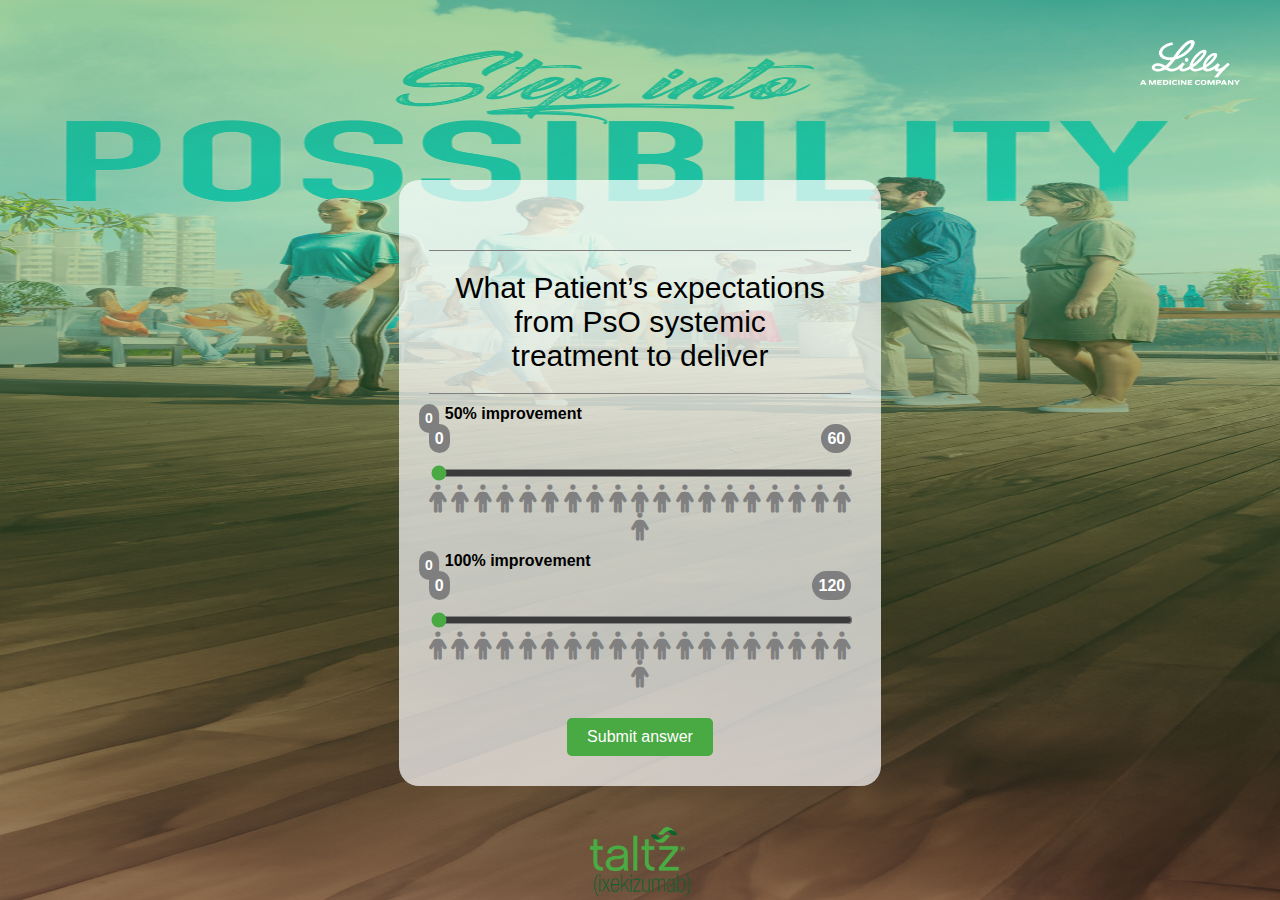
==== index.html @ 2348d9e9 "Initial commit" ====
<!DOCTYPE html>
<html lang="en">
  <head>
    <meta charset="UTF-8" />
    <meta name="viewport" content="width=device-width, initial-scale=1.0" />
    <title>Taltz</title>
    <link rel="stylesheet" href="./bar_css/bar.css" />
    <link rel="stylesheet" href="./bar_css/all.min.css" />
    <style></style>
  </head>
  <body>
    <!-- <div class="container"> -->
      <!-- <div class="top-bar"></div> -->
      <div class="logo1">
        <img src="./images/white_lilly.png" alt="Lilly" class="top_logo" />
      </div>
      <div class="container_que">
        <div class="question" id="question"></div>
        <div class="slider-container">
          <div class="progress-icons">
            <div id="startLabel">Start</div>
            <div class="slider-value" id="sliderValue1"></div>
            <div id="endLabel">End</div>
          </div>
          <div id="title1" class="slider-title"></div>
  
          <div id="label1" class="slider-label"></div>
          <input type="range" class="slider" id="range1" />
        
          <i class="fa-solid fa-person icon-person"></i>
              <i class="fa-solid fa-person icon-person"></i>
              <i class="fa-solid fa-person icon-person"></i>
              <i class="fa-solid fa-person icon-person"></i>
              <i class="fa-solid fa-person icon-person"></i>
              <i class="fa-solid fa-person icon-person"></i>
              <i class="fa-solid fa-person icon-person"></i>
              <i class="fa-solid fa-person icon-person"></i>
              <i class="fa-solid fa-person icon-person"></i>
              <i class="fa-solid fa-person icon-person"></i>
              <i class="fa-solid fa-person icon-person"></i>
              <i class="fa-solid fa-person icon-person"></i>
              <i class="fa-solid fa-person icon-person"></i>
              <i class="fa-solid fa-person icon-person"></i>
              <i class="fa-solid fa-person icon-person"></i>
              <i class="fa-solid fa-person icon-person"></i>
              <i class="fa-solid fa-person icon-person"></i>
              <i class="fa-solid fa-person icon-person"></i>
              <i class="fa-solid fa-person icon-person"></i>
              <i class="fa-solid fa-person icon-person"></i>
        </div>
       
  
        <div
  
          class="slider-container"
          id="secondSliderContainer"
          style="display: none"
        >
          <div class="progress-icons">
            <div id="startLabel2">Start</div>
            <div class="slider-value" id="sliderValue2"></div>
            <div id="endLabel2">End</div>
          </div>
          <div id="title2" class="slider-title"></div>
  
          <div id="label2" class="slider-label"></div>
  
          <input type="range" class="slider" id="range2" />
  
          <i class="fa-solid fa-person icon-person2"></i>
          <i class="fa-solid fa-person icon-person2"></i>
          <i class="fa-solid fa-person icon-person2"></i>
          <i class="fa-solid fa-person icon-person2"></i>
          <i class="fa-solid fa-person icon-person2"></i>
          <i class="fa-solid fa-person icon-person2"></i>
          <i class="fa-solid fa-person icon-person2"></i>
          <i class="fa-solid fa-person icon-person2"></i>
          <i class="fa-solid fa-person icon-person2"></i>
          <i class="fa-solid fa-person icon-person2"></i>
          <i class="fa-solid fa-person icon-person2"></i>
          <i class="fa-solid fa-person icon-person2"></i>
          <i class="fa-solid fa-person icon-person2"></i>
          <i class="fa-solid fa-person icon-person2"></i>
          <i class="fa-solid fa-person icon-person2"></i>
          <i class="fa-solid fa-person icon-person2"></i>
          <i class="fa-solid fa-person icon-person2"></i>
          <i class="fa-solid fa-person icon-person2"></i>
          <i class="fa-solid fa-person icon-person2"></i>
          <i class="fa-solid fa-person icon-person2"></i>
        </div>
        <button class="submit-btn" id="submit">Submit answer</button>
  
      </div>

    
      <div class="bottom_logo">
        <img src="./images/taltz.png" alt="Lilly" class="bottom_logo" />
      </div>
    <!-- </div> -->

    <div class="modal" id="modal">
      <img id="modal-img2" src="" alt="Extra Image" style="display: none" />
      <!-- Chart Image -->

      <img id="modal-img" src="" alt="Feedback" />
      <p id="modal-text"></p>
      <button id="modal-btn" onclick="closeModal()">Continue</button>
    </div>

    <script src="./js/index.js"></script>
  </body>
</html>
---- bar_css/bar.css ----
/* General Styles */
body {
    margin: 0;
    padding: 0;
    font-family: Arial, sans-serif;
    text-align: center;
    height: 100vh;
    /* overflow: hidden;  */
    display: flex;
    align-items: center;
    flex-direction: column;
    justify-content: space-between;
    /* background: linear-gradient(180deg, rgba(75, 171, 67, 0.6) 0%, rgba(73, 169, 66, 0) 100%); */

    background: linear-gradient(180deg, rgba(75, 171, 67, 0.5) 0%, rgba(73, 169, 66, 0) 100%), url('../images/background_img.png') no-repeat center center/100% 100%;

}

.container_que{
    padding: 30px;
    width: 33%;
    height: auto;
    background-color: rgba(255, 255, 255, 0.7);
    border-radius: 20px;
    /* margin-top: 80px; */
    position: relative;
   top: 20%;
}
@media screen and (orientation: portrait) {
    .container_que {
        top: 35%;
        width: 55%;
    }
}
/* Top Logo (Now inside .container) */
.logo1 {
    position: absolute;
    top: 40px;
    right: 40px;
}

.top_logo {
    width: 100px;
}

/* Question Box */
.question {
    font-size: 30px;
    margin: 10px 0;
    border-top: 1px solid gray;
    border-bottom: 1px solid gray;
    padding: 20px;
    width: 100%;
    box-sizing: border-box;
    /* margin-top: 90px; */
    margin-top: 40px;

}

/* Slider Container */
.slider-container {
    width: 100%;
    position: relative;
    flex-grow: 1; /* Takes available space dynamically */
}
.slider-value {
    position: absolute;
    top: -10px; 
    transform: translateX(-50%);
    font-size: 14px;
    font-weight: bold;
    color: gray;
    
}

.slider-value2{
    bottom: 80px;
    position: absolute;
   
    font-size: 18px;
    transform: translateX(-50%);
    color: gray;
}
.slider {
    width: 100%;
    accent-color: #49A942;
}

/* Progress Icons */
.progress-icons {
    display: flex;
    justify-content: space-between;
    padding: 10px 0;
}

.progress-icons .slider-value, #endLabel ,#startLabel , #endLabel2 ,#startLabel2{
    height: 17px;
    background-color: #7F7F7F;
    padding: 6px;
    border-radius: 17px;
    color: white;
    font-weight: bold;
}

/* Icons */
.icon-person, .icon-person2 {
    font-size: 28px;
    color: gray;
}

.icon-person.active, .icon-person2.active {
    color: #49A942;
}

/* Submit Button */
.submit-btn {
    background-color: #49A942;
    color: white;
    border: none;
    padding: 10px 20px;
    font-size: 16px;
    cursor: pointer;
    margin-top: 10px;
    border-radius: 5px;
}

/* Modal */
.modal {
    display: none;
    position: fixed;
    border-radius: 20px;
    top: 50%;
    left: 50%;
    transform: translate(-50%, -50%);
    background: white;
    padding: 30px 10px;
    box-shadow: 0px 0px 10px gray;
    text-align: center;
    width: 400px;
}

#modal-btn {
    background-color: #49A942;
    padding: 10px;
    border: none;
    border-radius: 10px;
    width: 100px;
    color: white;
    font-weight: bold;
}

#modal-img {
    width: 50px;
    margin-top: 20px;
}

.modal.correct {
    color: #49A942;
    font-weight: bold;
}

.modal.incorrect {
    color: red;
    font-weight: bold;
}

/* Bottom Logo */
.bottom_logo {
    width: 100px;
    margin-top: auto; /* Pushes it to the bottom */
    align-self: center;
}
#modal-img2{
   
    width:100%;
}

.slider-container {
    position: relative; /* Allows positioning of child elements */
    margin: 20px 0; /* Add some spacing */
}

.slider-label {
    position: absolute; /* Position absolute to place it correctly */
    left: 16px;
   
    top: 0;/* Vertically center it */
    transform: translateY(-50%); /* Adjust for vertical alignment */
    font-weight: bold; /* Optional: make the label bold */
}



.slider-title {
    position: absolute; /* Position absolute to place it correctly */
    left: 40%;
    top: 0;
    transform: translateY(-50%); /* Adjust for vertical alignment */
    color: #49A942;
    /* justify-content: center; */
}
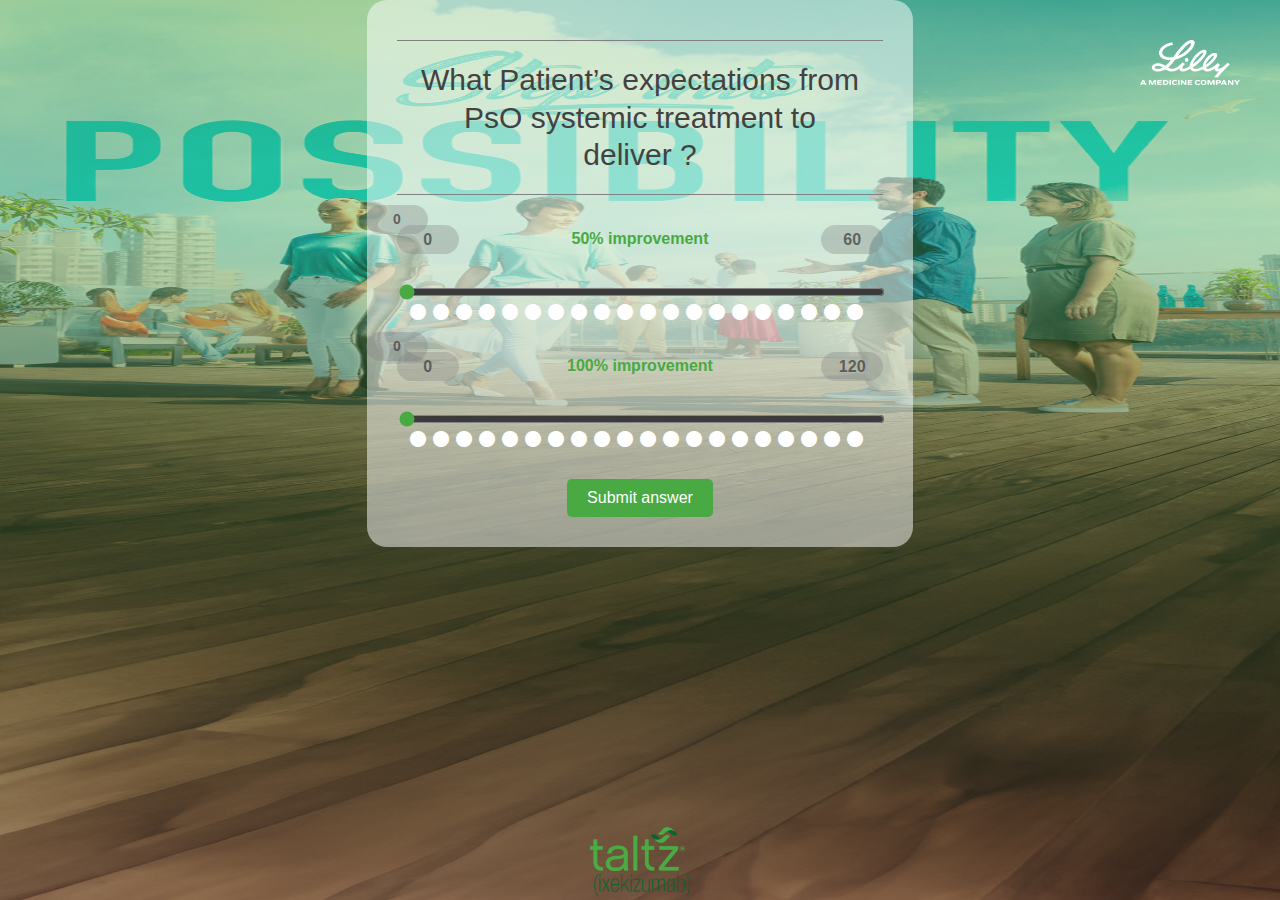
==== commit 14a09a94: "without select color and note in slider" ====
--- a/index.html
+++ b/index.html
@@ -1,112 +1,65 @@
 <!DOCTYPE html>
 <html lang="en">
-  <head>
+<head>
     <meta charset="UTF-8" />
     <meta name="viewport" content="width=device-width, initial-scale=1.0" />
     <title>Taltz</title>
     <link rel="stylesheet" href="./bar_css/bar.css" />
     <link rel="stylesheet" href="./bar_css/all.min.css" />
     <style></style>
-  </head>
-  <body>
-    <!-- <div class="container"> -->
-      <!-- <div class="top-bar"></div> -->
-      <div class="logo1">
+</head>
+<body>
+    <div class="logo1">
         <img src="./images/white_lilly.png" alt="Lilly" class="top_logo" />
-      </div>
-      <div class="container_que">
+    </div>
+    <div class="container_que">
         <div class="question" id="question"></div>
         <div class="slider-container">
+            <div class="progress-icons">
+                <div id="startLabel">Start</div>
+                <div class="slider-value" id="sliderValue1"></div>
+                <div id="endLabel">End</div>
+            </div>
+            <div id="title1" class="slider-title"></div>
+            <div id="label1" class="slider-label"></div>
+            <input type="range" class="slider" id="range1" />
+        </div>
+
+        <div class="slider-container" id="secondSliderContainer" style="display: none">
+            <div class="progress-icons">
+                <div id="startLabel2">Start</div>
+                <div class="slider-value" id="sliderValue2"></div>
+                <div id="endLabel2">End</div>
+            </div>
+            <div id="title2" class="slider-title"></div>
+            <div id="label2" class="slider-label"></div>
+            <input type="range" class="slider" id="range2" />
+        </div>
+
+        <div class="slider-container" id="thirdSliderContainer" style="display: none;">
           <div class="progress-icons">
-            <div id="startLabel">Start</div>
-            <div class="slider-value" id="sliderValue1"></div>
-            <div id="endLabel">End</div>
+              <div id="startLabel3">Start</div>
+              <div class="slider-value" id="sliderValue3"></div>
+              <div id="endLabel3">End</div>
           </div>
-          <div id="title1" class="slider-title"></div>
-  
-          <div id="label1" class="slider-label"></div>
-          <input type="range" class="slider" id="range1" />
-        
-          <i class="fa-solid fa-person icon-person"></i>
-              <i class="fa-solid fa-person icon-person"></i>
-              <i class="fa-solid fa-person icon-person"></i>
-              <i class="fa-solid fa-person icon-person"></i>
-              <i class="fa-solid fa-person icon-person"></i>
-              <i class="fa-solid fa-person icon-person"></i>
-              <i class="fa-solid fa-person icon-person"></i>
-              <i class="fa-solid fa-person icon-person"></i>
-              <i class="fa-solid fa-person icon-person"></i>
-              <i class="fa-solid fa-person icon-person"></i>
-              <i class="fa-solid fa-person icon-person"></i>
-              <i class="fa-solid fa-person icon-person"></i>
-              <i class="fa-solid fa-person icon-person"></i>
-              <i class="fa-solid fa-person icon-person"></i>
-              <i class="fa-solid fa-person icon-person"></i>
-              <i class="fa-solid fa-person icon-person"></i>
-              <i class="fa-solid fa-person icon-person"></i>
-              <i class="fa-solid fa-person icon-person"></i>
-              <i class="fa-solid fa-person icon-person"></i>
-              <i class="fa-solid fa-person icon-person"></i>
-        </div>
-       
-  
-        <div
-  
-          class="slider-container"
-          id="secondSliderContainer"
-          style="display: none"
-        >
-          <div class="progress-icons">
-            <div id="startLabel2">Start</div>
-            <div class="slider-value" id="sliderValue2"></div>
-            <div id="endLabel2">End</div>
-          </div>
-          <div id="title2" class="slider-title"></div>
-  
-          <div id="label2" class="slider-label"></div>
-  
-          <input type="range" class="slider" id="range2" />
-  
-          <i class="fa-solid fa-person icon-person2"></i>
-          <i class="fa-solid fa-person icon-person2"></i>
-          <i class="fa-solid fa-person icon-person2"></i>
-          <i class="fa-solid fa-person icon-person2"></i>
-          <i class="fa-solid fa-person icon-person2"></i>
-          <i class="fa-solid fa-person icon-person2"></i>
-          <i class="fa-solid fa-person icon-person2"></i>
-          <i class="fa-solid fa-person icon-person2"></i>
-          <i class="fa-solid fa-person icon-person2"></i>
-          <i class="fa-solid fa-person icon-person2"></i>
-          <i class="fa-solid fa-person icon-person2"></i>
-          <i class="fa-solid fa-person icon-person2"></i>
-          <i class="fa-solid fa-person icon-person2"></i>
-          <i class="fa-solid fa-person icon-person2"></i>
-          <i class="fa-solid fa-person icon-person2"></i>
-          <i class="fa-solid fa-person icon-person2"></i>
-          <i class="fa-solid fa-person icon-person2"></i>
-          <i class="fa-solid fa-person icon-person2"></i>
-          <i class="fa-solid fa-person icon-person2"></i>
-          <i class="fa-solid fa-person icon-person2"></i>
-        </div>
+          <div id="title3" class="slider-title"></div>
+          <div id="label3" class="slider-label"></div>
+          <input type="range" class="slider" id="range3" />
+      </div>
         <button class="submit-btn" id="submit">Submit answer</button>
-  
-      </div>
+    </div>
 
-    
-      <div class="bottom_logo">
+    <div class="bottom_logo">
         <img src="./images/taltz.png" alt="Lilly" class="bottom_logo" />
-      </div>
-    <!-- </div> -->
+    </div>
 
     <div class="modal" id="modal">
-      <img id="modal-img2" src="" alt="Extra Image" style="display: none" />
-      <!-- Chart Image -->
-
-      <img id="modal-img" src="" alt="Feedback" />
-      <p id="modal-text"></p>
-      <button id="modal-btn" onclick="closeModal()">Continue</button>
+        <img id="modal-img2" src="" alt="Extra Image" style="display: none" />
+        <img id="modal-img" src="" alt="Feedback" />
+        <p id="modal-text"></p>
+        <button id="modal-btn" onclick="closeModal()">Continue</button>
     </div>
 
     <script src="./js/index.js"></script>
-  </body>
+</body>
 </html>--- a/bar_css/bar.css
+++ b/bar_css/bar.css
@@ -18,17 +18,17 @@
 
 .container_que{
     padding: 30px;
-    width: 33%;
+    width: 38%;
     height: auto;
-    background-color: rgba(255, 255, 255, 0.7);
+    background-color: rgba(255, 255, 255, 0.5);
     border-radius: 20px;
     /* margin-top: 80px; */
     position: relative;
-   top: 20%;
+   /* top: 8%; */
 }
 @media screen and (orientation: portrait) {
     .container_que {
-        top: 35%;
+        top: 20%;
         width: 55%;
     }
 }
@@ -53,7 +53,9 @@
     width: 100%;
     box-sizing: border-box;
     /* margin-top: 90px; */
-    margin-top: 40px;
+    /* margin-top: 40px; */
+    line-height: 1.25;
+    color: rgba(66, 66, 66, 1);
 
 }
 
@@ -93,22 +95,26 @@
     padding: 10px 0;
 }
 
-.progress-icons .slider-value, #endLabel ,#startLabel , #endLabel2 ,#startLabel2{
+.progress-icons .slider-value, #endLabel ,#startLabel , #endLabel2 ,#startLabel2, #endLabel3 ,#startLabel3{
     height: 17px;
-    background-color: #7F7F7F;
+    /* background-color: #7F7F7F; */
+    background-color:  rgba(127, 127, 127, 0.33)    ;
     padding: 6px;
     border-radius: 17px;
+    /* color: white; */
+    width: 50px;
+    color: rgb(66 66 66 / 77%);
+
+    font-weight: bold;
+}
+
+/* Icons */
+.icon-person, .icon-person2 ,.icon-person3{
+    font-size: 28px;
     color: white;
-    font-weight: bold;
-}
-
-/* Icons */
-.icon-person, .icon-person2 {
-    font-size: 28px;
-    color: gray;
-}
-
-.icon-person.active, .icon-person2.active {
+}
+
+.icon-person.active, .icon-person2.active ,.icon-person3.active {
     color: #49A942;
 }
 
@@ -181,14 +187,12 @@
 }
 
 .slider-label {
-    position: absolute; /* Position absolute to place it correctly */
-    left: 16px;
-   
-    top: 0;/* Vertically center it */
+    position: relative; /* Position absolute to place it correctly */
+    top: -25px;
     transform: translateY(-50%); /* Adjust for vertical alignment */
-    font-weight: bold; /* Optional: make the label bold */
-}
-
+   color: #49A942;
+   font-weight: bold;
+}
 
 
 .slider-title {
@@ -198,4 +202,10 @@
     transform: translateY(-50%); /* Adjust for vertical alignment */
     color: #49A942;
     /* justify-content: center; */
+}
+
+
+.fa-circle {
+    font-size: 16px; /* Adjust the size as needed */
+    margin-right: 7px;
 }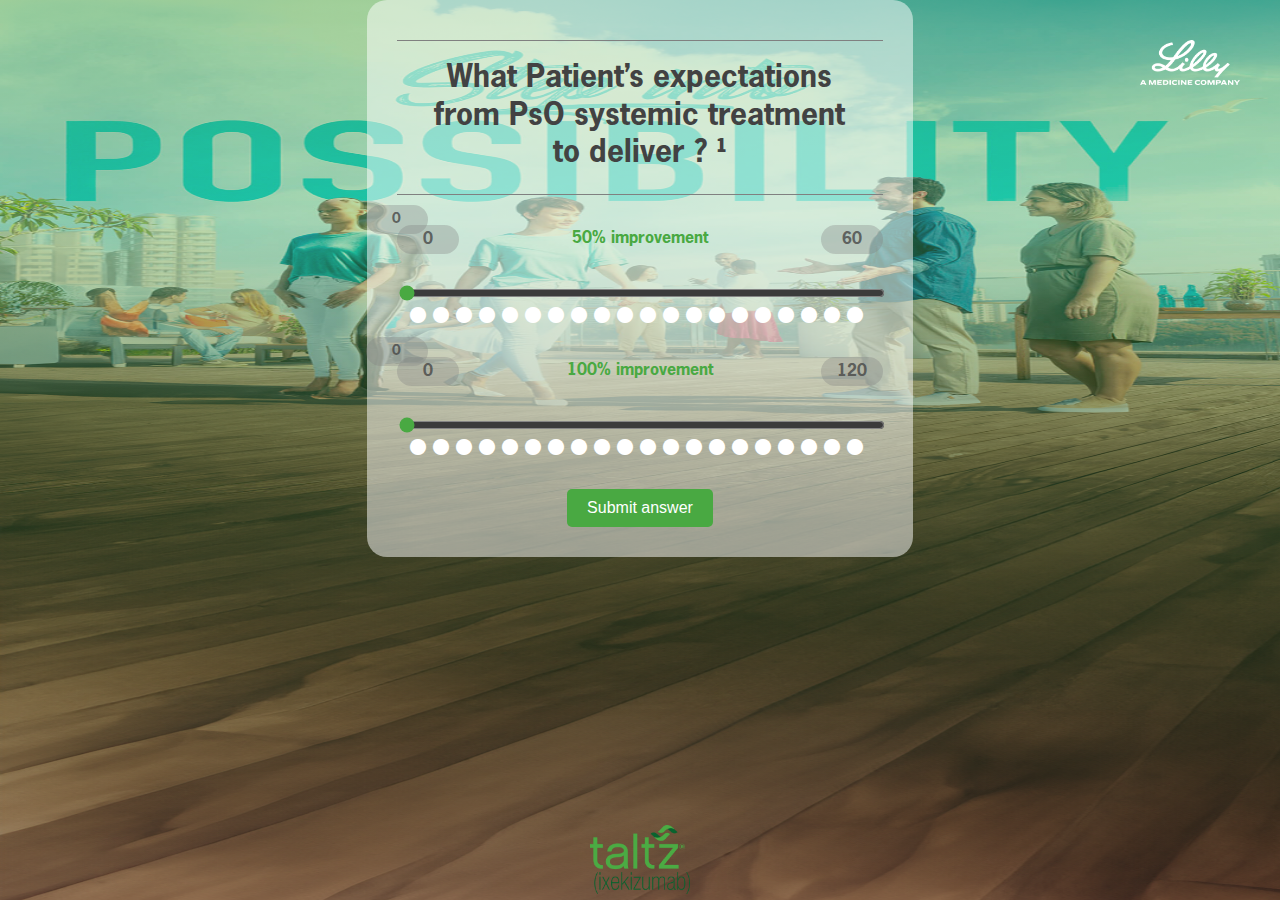
==== commit e124c5d7: "updates" ====
--- a/index.html
+++ b/index.html
@@ -46,6 +46,7 @@
           <div id="label3" class="slider-label"></div>
           <input type="range" class="slider" id="range3" />
       </div>
+        <div class="note" style="display: none;" id="note" style="font-size: 20px; font-weight: 200;"></div>
         <button class="submit-btn" id="submit">Submit answer</button>
     </div>
 
--- a/bar_css/bar.css
+++ b/bar_css/bar.css
@@ -2,24 +2,38 @@
 body {
     margin: 0;
     padding: 0;
-    font-family: Arial, sans-serif;
+    font-family: "questions";
     text-align: center;
     height: 100vh;
     /* overflow: hidden;  */
     display: flex;
     align-items: center;
     flex-direction: column;
-    justify-content: space-between;
+    
     /* background: linear-gradient(180deg, rgba(75, 171, 67, 0.6) 0%, rgba(73, 169, 66, 0) 100%); */
 
     background: linear-gradient(180deg, rgba(75, 171, 67, 0.5) 0%, rgba(73, 169, 66, 0) 100%), url('../images/background_img.png') no-repeat center center/100% 100%;
 
 }
-
+@font-face{
+    font-family: "questions";
+    src: url("../fonts/NewsGothicStd-Bold.otf");
+    
+}
+@font-face{
+    font-family: "note";
+    src: url("../fonts/NewsGothicStd.otf");
+    font-weight: 700
+}
+.note{
+    font-family: "note";
+}
 .container_que{
     padding: 30px;
     width: 38%;
     height: auto;
+    justify-content: center;
+    align-items: center;
     background-color: rgba(255, 255, 255, 0.5);
     border-radius: 20px;
     /* margin-top: 80px; */
@@ -55,6 +69,7 @@
     /* margin-top: 90px; */
     /* margin-top: 40px; */
     line-height: 1.25;
+    font-family: "questions";
     color: rgba(66, 66, 66, 1);
 
 }
@@ -208,4 +223,5 @@
 .fa-circle {
     font-size: 16px; /* Adjust the size as needed */
     margin-right: 7px;
-}+}
+
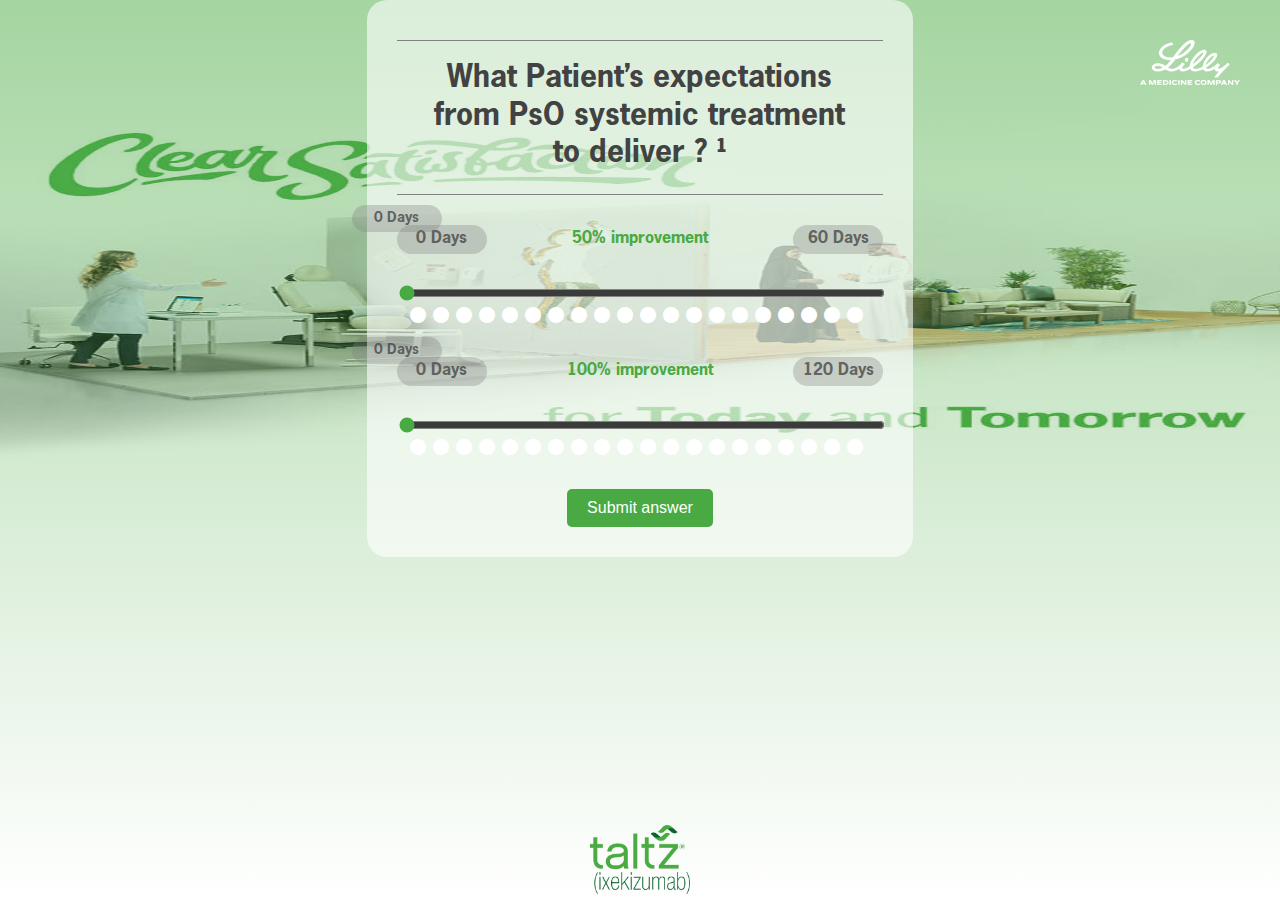
==== commit da1ca96f: "updates ref" ====
--- a/index.html
+++ b/index.html
@@ -56,6 +56,7 @@
 
     <div class="modal" id="modal">
         <img id="modal-img2" src="" alt="Extra Image" style="display: none" />
+        <p class="ref" id="ref"></p>
         <img id="modal-img" src="" alt="Feedback" />
         <p id="modal-text"></p>
         <button id="modal-btn" onclick="closeModal()">Continue</button>
--- a/bar_css/bar.css
+++ b/bar_css/bar.css
@@ -12,7 +12,7 @@
     
     /* background: linear-gradient(180deg, rgba(75, 171, 67, 0.6) 0%, rgba(73, 169, 66, 0) 100%); */
 
-    background: linear-gradient(180deg, rgba(75, 171, 67, 0.5) 0%, rgba(73, 169, 66, 0) 100%), url('../images/background_img.png') no-repeat center center/100% 100%;
+    background: linear-gradient(180deg, rgba(75, 171, 67, 0.5) 0%, rgba(73, 169, 66, 0) 100%), url('../images/background_image.png') no-repeat center center/100% 100%;
 
 }
 @font-face{
@@ -34,7 +34,7 @@
     height: auto;
     justify-content: center;
     align-items: center;
-    background-color: rgba(255, 255, 255, 0.5);
+    background-color: rgba(255, 255, 255, 0.6);
     border-radius: 20px;
     /* margin-top: 80px; */
     position: relative;
@@ -42,7 +42,7 @@
 }
 @media screen and (orientation: portrait) {
     .container_que {
-        top: 20%;
+        top: 25%;
         width: 55%;
     }
 }
@@ -110,23 +110,32 @@
     padding: 10px 0;
 }
 
-.progress-icons .slider-value, #endLabel ,#startLabel , #endLabel2 ,#startLabel2, #endLabel3 ,#startLabel3{
-    height: 17px;
+.progress-icons .slider-value,#endLabel ,#startLabel , #endLabel2 ,#startLabel2, #endLabel3 ,#startLabel3{
+    height: auto;
     /* background-color: #7F7F7F; */
-    background-color:  rgba(127, 127, 127, 0.33)    ;
-    padding: 6px;
+    background-color: rgba(127, 127, 127, 0.33);
+    padding: 5px;
     border-radius: 17px;
     /* color: white; */
-    width: 50px;
+    width: 80px;
     color: rgb(66 66 66 / 77%);
-
-    font-weight: bold;
-}
-
+    font-weight: bold;
+
+}
+/* .progress-icons .slider-value{
+    width: 70px;
+    background-color: rgba(127, 127, 127, 0.33);
+    padding: 8px;
+    border-radius: 17px;
+    color: rgb(66 66 66 / 77%);
+    font-weight: bold;
+
+} */
 /* Icons */
 .icon-person, .icon-person2 ,.icon-person3{
     font-size: 28px;
     color: white;
+    
 }
 
 .icon-person.active, .icon-person2.active ,.icon-person3.active {
@@ -157,7 +166,7 @@
     padding: 30px 10px;
     box-shadow: 0px 0px 10px gray;
     text-align: center;
-    width: 400px;
+    width: 40%;
 }
 
 #modal-btn {
@@ -225,3 +234,9 @@
     margin-right: 7px;
 }
 
+.ref{
+    font-family: "note";
+    line-height: 1.75;
+    font-size: 13px;
+    text-align: start;
+}